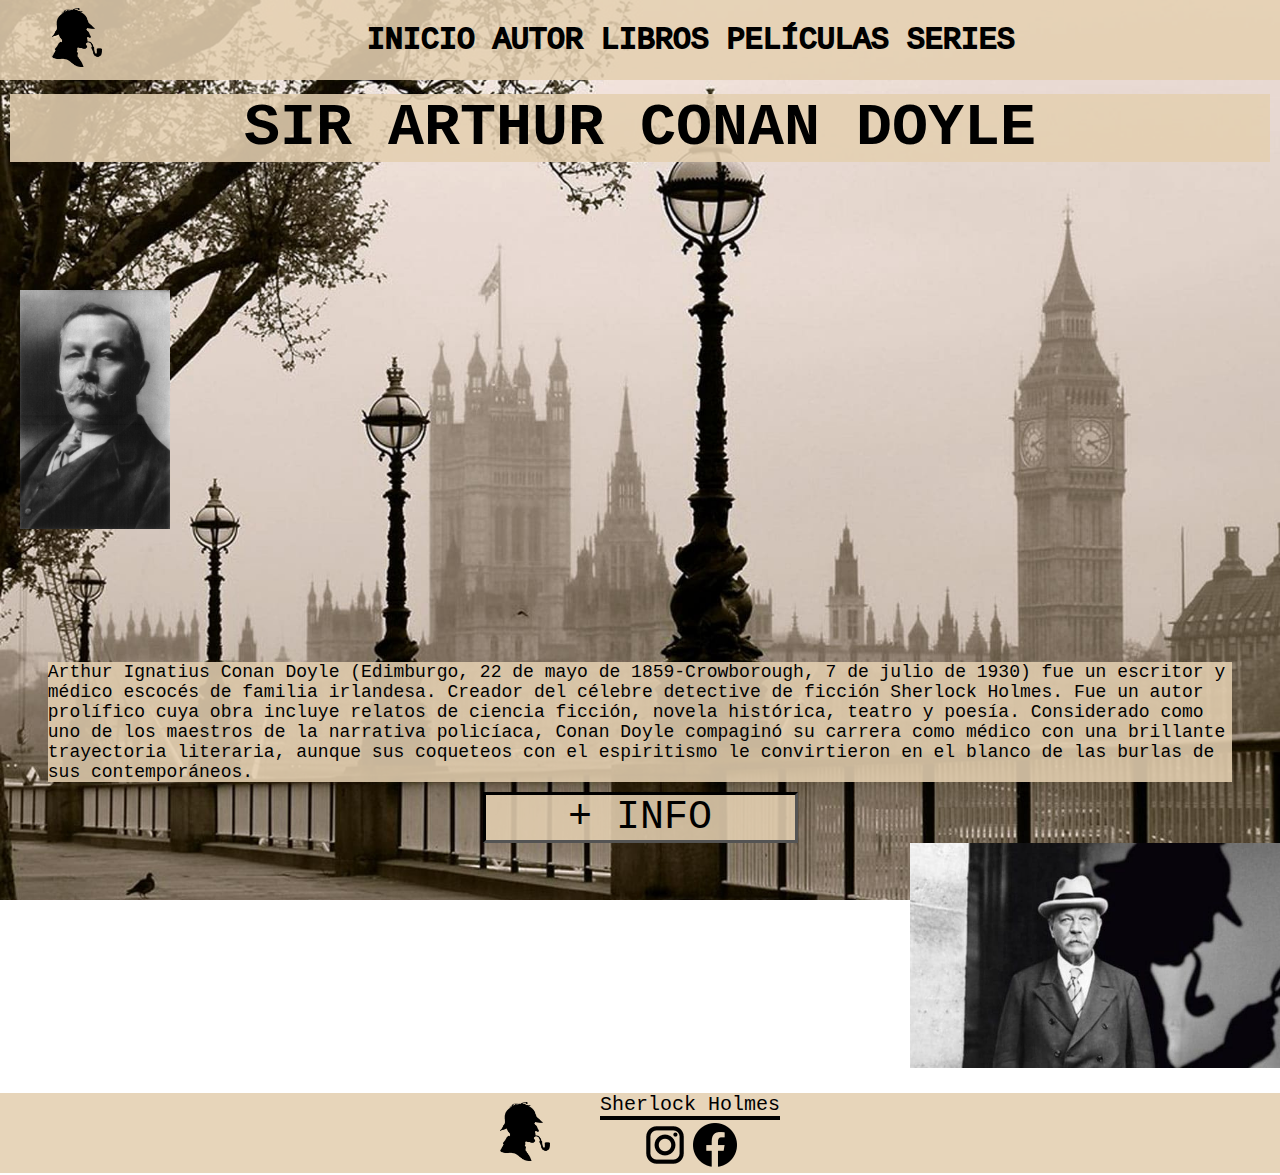
==== pages/autor.html @ 27dd957d "menu hamburguesa autor-2" ====
<!DOCTYPE html>
<html lang="en">
    <head>
        <meta charset="UTF-8">
        <meta http-equiv="X-UA-Compatible" content="IE=edge">
        <meta name="viewport" content="width=device-width, initial-scale=1.0">
        <!-- keywords -->
        <meta name="keywords" content="sherlock holmes, libros sherlock holmes, peliculas sherlock holmes, series sherlock holmes, watson, detective, novela policial">
        <meta name="description" content="Página informativa exclusivamente dedicada a todas las adaptaciones de Sherlock Holmes">
        <meta name="author" content="Federico Balduino">
        <meta name="copyright" content="Sherlock Holmes">
        <!-- open graph -->
        <meta property="og: title" content="Sherlock Holmes">
        <meta property="og: description" content="Página informativa de Sherlock Holmes">
        <meta property="og: image" content="https://www.pngall.com/es/sherlock-holmes-png">
        <meta property="og: url" content="">
        <meta property="og: locale" content="es_Es">

        <title>Autor | Sr. Arthur Conan Doyle</title>
        <link rel="shortcut icon" href="../assets/img/logo-silueta.png" type="image/x-icon">
        <link rel="stylesheet" href="../css/style.css">
        <style>
            body{
            background-image: url(../assets/img/londres.jpg);
            background-size: cover;
            background-attachment: fixed;
            position: relative;
            min-height: 100vh;
            }
        </style>
    </head>

    <body>
    <!-- HEADER  -->
    <header>
        <div class="contenedor-header">
            <!-- LOGO SILUETA BARRA DE NAVEGACIÓN -->
            <div class="logo-silueta">
                <a href="../index.html"><img src="../assets/img/logo-silueta.png" alt="Silueta Sherlock Holmes"></a>
            </div>

            <!-- BOTONES BARRA DE NAVEGACIÓN -->
            <div class="botones-header">
                <nav> 
                    <ul class="nav-bar">
                        <li>
                            <a href="./index.html">INICIO</a>
                        </li>
                        <li>
                            <a href="./autor.html">AUTOR</a>
                        </li>
                        <li>
                            <a href="./pages/libros.html">LIBROS</a>
                        </li>
                        <li>
                            <a href="./pages/peliculas.html">PELÍCULAS</a>
                        </li>
                        <li>
                            <a href="./pages/series.html">SERIES</a>
                        </li>
                    </ul>      
                </nav>
            </div>

            <!-- MENU HAMBURGUESA -->
            <div class="respmenu">
                <nav>
                    <input type="checkbox" id="menu">
                    <label for="menu"> ☰ </label>
                    <ul class="respmenu-nav-bar">
                        <li class="inicio">
                            <a href="./index.html">INICIO</a>
                        </li>
                        <li class="autor">
                            <a href="./pages/autor.html">AUTOR</a>
                        </li>
                        <li>
                            <a href="./pages/libros.html">LIBROS</a>
                        </li>
                        <li>
                            <a href="./pages/peliculas.html">PELÍCULAS</a>
                        </li>
                        <li>
                            <a href="./pages/series.html">SERIES</a>
                        </li>
                    </ul>
                </nav>
            </div>
    </header>

    <!-- MAIN -->
    <main>
        <div class="contenedor-autor">
            <div class="artur-conan-doyle-1">
                <img src="../assets/img/conan-doyle/sir-arthur-conan-doyle.jpg" alt="Sir Arthur Conan Doyle">
            </div>

            <div class="titulo-biografia">
                <h1>
                    SIR ARTHUR CONAN DOYLE
                </h1>
            </div>

            <div class="biografia">
                <p>
                    Arthur Ignatius Conan Doyle (Edimburgo, 22 de mayo de 1859-Crowborough, 7 de julio de 1930) fue un escritor y médico escocés de familia irlandesa. Creador del célebre detective de ficción Sherlock Holmes. Fue un autor prolífico cuya obra incluye relatos de ciencia ficción, novela histórica, teatro y poesía. Considerado como uno de los maestros de la narrativa policíaca, Conan Doyle compaginó su carrera como médico con una brillante trayectoria literaria, aunque sus coqueteos con el espiritismo le convirtieron en el blanco de las burlas de sus contemporáneos.
                </p>
            </div>

            <div class="info-biografia">
                <a href="https://es.wikipedia.org/wiki/Arthur_Conan_Doyle">+ INFO</a>
            </div>

            <div class="artur-conan-doyle-2">
                <img src="../assets/img/conan-doyle/sir-arthur-conan-doyle-2.jpg" alt="Sir Arthur Conan Doyle">
            </div>
        </div>
    </main>
        
    <!-- FOOTER -->
    <footer>
        <section class="seccion-footer">
            <div class="contenedor-general-footer-icon">
                <!-- Silueta -->
                <div class="contenedor-footer icono-footer">
                    <a href="../pages/autor.html"><img src="../assets/img/logo-silueta.png" alt="Silueta Sherlock Holmes"></a>
                </div>
            </div>

            <div class="contenedor-general-footer-titulo-redes-sociales">
                <!-- Sherlock Holmes -->
                <div class="contenedor-footer titulo-footer">
                    <p>Sherlock Holmes</p>
                </div>

                <hr>

                <!-- REDES SOCIALES -->
                <!-- Instagram -->
                <div class="contenedor-footer-redes-sociales">
                    <div class="contenedor-footer instagram">
                        <a href="https://www.instagram.com/sherlock_holmes_official/?hl=es" target="_blank"><img src="../assets/img/redes-sociales/instagram.png" alt=""></a>
                    </div>
                    <!-- Facebook -->
                    <div class="contenedor-footer facebook">
                        <a href="https://es-la.facebook.com/groups/262504147646/" target="_blank"><img src="../assets/img/redes-sociales/facebook.png" alt=""></a>
                    </div>
                </div>
            </div>
        </section>
    </footer>
    </body>
</html>
---- css/style.css ----
@charset "UTF-8";
@import url("https://fonts.googleapis.com/css2?family=Source+Code+Pro&display=swap");
* {
  margin: 0;
  padding: 0;
  box-sizing: border-box; }

body {
  font-family: "Courier New", Courier, monospace; }

.contenedor-header {
  background-color: rgba(228, 207, 177, 0.877);
  display: flex;
  align-items: center;
  width: 100%;
  height: 80px;
  margin-bottom: 110px; }

.logo-silueta {
  background-color: rgba(228, 207, 177, 0.877);
  margin: 10px;
  padding: 10px;
  display: contents; }
  .logo-silueta img {
    margin-left: 52px;
    padding: 8;
    width: 50px; }

.botones-header {
  font-size: 30px;
  -webkit-text-stroke: 2px;
  width: 100%;
  display: flex;
  justify-content: space-around; }

.botones-header .nav-bar a {
  text-decoration: none;
  color: black; }

.nav-bar li {
  color: black;
  text-decoration: none;
  list-style: none;
  display: inline; }

.nav-bar a:hover {
  background-color: black;
  color: rgba(228, 207, 177, 0.877);
  transition: background-color .5s; }

main {
  min-height: 60vh;
  margin-left: 10px;
  margin-right: 10px; }

.historia-sherlock-holmes {
  padding: 0 3%;
  margin-top: -40px; }

.titulo-historia {
  text-align: center;
  background-color: rgba(228, 207, 177, 0.877);
  font-size: 50px; }

.contenido-historia {
  margin-top: 10px;
  text-align: left;
  background-color: rgba(228, 207, 177, 0.877);
  font-size: 22px;
  align-items: center;
  color: black; }

.biografia {
  padding: 0 3%;
  margin-top: 500px; }

.titulo-biografia {
  text-align: center;
  background-color: rgba(228, 207, 177, 0.877);
  font-size: 40px; }

.contenido-biografia {
  text-align: left;
  background-color: rgba(228, 207, 177, 0.877);
  font-size: 22px;
  align-items: center;
  color: black; }

.info a:hover {
  background-color: black;
  color: rgba(228, 207, 177, 0.877); }

.info a {
  text-decoration: none;
  font-style: none;
  color: black;
  background-color: rgba(228, 207, 177, 0.877);
  border-color: black;
  border-width: 3px;
  border-style: inset;
  font-size: 20px;
  display: flex;
  justify-content: center;
  width: 180px;
  transition: background-color .5s; }

footer {
  background-color: rgba(228, 207, 177, 0.877);
  width: 100%;
  height: 80px; }

.contenedor-footer img {
  width: 50px; }

.seccion-footer {
  display: flex;
  justify-content: center;
  gap: 50px;
  margin-top: 20px; }

.contenedor-footer-redes-sociales {
  display: flex;
  justify-content: center;
  align-items: center; }

.contenedor-footer-facebook img {
  width: 20px; }

.contenedor-footer-instagram img {
  width: 20px; }

.titulo-footer p {
  font-size: 20px; }

footer hr {
  height: 4px;
  background-color: black;
  border: black; }

.contenedor-general-footer-icon {
  display: flex;
  align-items: center; }

.titulo-biografia {
  text-align: center;
  background-color: rgba(228, 207, 177, 0.877);
  border-width: 2px;
  margin-top: -440px;
  font-size: 30px; }

.biografia p {
  text-align: left;
  background-color: rgba(228, 207, 177, 0.877);
  font-size: 18px;
  align-items: center;
  margin-top: 10px; }

/* IMÁGENES */
/* imagen1 */
.artur-conan-doyle-1 img {
  width: 150px;
  margin-top: 100px;
  margin-left: 10px; }

/* imagen2 */
.artur-conan-doyle-2 img {
  width: 400px;
  margin-left: 900px;
  background-color: rgba(228, 207, 177, 0.877);
  font-size: 50px; }

/* BOTON +INFO */
.info-biografia {
  display: flex;
  justify-content: center;
  margin-top: 10px;
  width: 100%; }

.info-biografia a {
  text-decoration: none;
  font-style: none;
  color: black;
  background-color: rgba(228, 207, 177, 0.877);
  border-color: black;
  border-width: 3px;
  border-style: inset;
  width: 25%;
  font-size: 40px;
  display: flex;
  justify-content: center; }

/* TITULOS (h1)*/
.libros {
  text-align: center;
  background-color: rgba(228, 207, 177, 0.877);
  border-width: 2px;
  margin-top: -70px;
  font-size: 30px; }

/* TITULOS DE LOS LIBROS */
.titulo {
  text-align: center;
  color: black;
  background-color: rgba(228, 207, 177, 0.877);
  border-color: black;
  border-width: 2px;
  border-style: inset;
  width: 100%;
  font-size: 30px;
  margin-top: 20px; }

/* RESUMENES (p) */
.resumen {
  text-align: center;
  background-color: rgba(228, 207, 177, 0.877);
  width: 100%;
  font-size: 22px;
  text-align: left;
  margin-top: 10px; }
  .resumen :first-letter {
    float: left;
    color: black;
    font-family: monospace;
    font-size: 400%;
    text-align: right;
    margin-left: 5px;
    margin-right: 20px; }

/* BOTON +INFO */
.info {
  display: flex;
  justify-content: center;
  margin-top: 10px;
  width: 100%; }
  .info a {
    text-decoration: none;
    font-style: none;
    color: black;
    background-color: rgba(228, 207, 177, 0.877);
    color: black;
    border-width: 3px;
    border-style: inset;
    width: 25%;
    font-size: 40px;
    display: flex;
    justify-content: center; }

/* <!-- ESTUDIO EN ESCARLATA - 1887 --> */
.imagen-estudio-en-escarlata-1887, .imagen-el-signo-de-los-cuatro-1890, .imagen-las-memorias-de-sherlock-holmes-1892-93, .imagen-el-regreso-de-sherlock-holmes-1903, .imagen-el-valle-del-terror-1914-15, .imagen-las-aventuras-de-sherlock-holmes-1891-92, .imagen-el-sabueso-de-los-baskervilles-1901-02, .imagen-su-ultima-reverencia-1908-17, .imagen-el-archivo-de-sherlock-holmes-1924-26 {
  margin-top: 20px;
  margin-right: 10px;
  margin-left: 10px;
  margin-bottom: 20px;
  float: left;
  width: 150px; }

/* El signo de los cuatro - 1890 */
.imagen-el-signo-de-los-cuatro-1890, .imagen-las-memorias-de-sherlock-holmes-1892-93, .imagen-el-regreso-de-sherlock-holmes-1903, .imagen-el-valle-del-terror-1914-15 {
  float: right; }

/* Las aventuras de Sherlock Holmes - 1891/92 */
.imagen-las-aventuras-de-sherlock-holmes-1891-92 {
  width: 135px; }

/* las-memorias-de-sherlock-holmes-1892-93 */
.imagen-las-memorias-de-sherlock-holmes-1892-93 {
  width: 90px; }

/* El sabueso de los Baskervilles - 1901/02 */
.imagen-el-sabueso-de-los-baskervilles-1901-02 {
  width: 85px; }

/* el-regreso-de-sherlock-holmes-1903 */
.imagen-el-regreso-de-sherlock-holmes-1903 {
  width: 100px; }

/* imagen-su-ultima-reverencia-1908-17 */
.imagen-su-ultima-reverencia-1908-17 {
  width: 100px; }

/* imagen-el-valle-del-terror-1914-15 */
.imagen-el-valle-del-terror-1914-15 {
  width: 125px; }

/* el-archivo-de-sherlock-holmes-1924-26 */
.imagen-el-archivo-de-sherlock-holmes-1924-26 {
  width: 110px; }

/* TITULO (h1)*/
.peliculas {
  text-align: center;
  background-color: rgba(228, 207, 177, 0.877);
  border-width: 2px;
  margin-top: -70px;
  font-size: 30px; }

.titulo-pelicula {
  text-align: center;
  color: black;
  background-color: rgba(228, 207, 177, 0.877);
  border-color: black;
  border-width: 2px;
  border-style: inset;
  width: 100%;
  font-size: 30px;
  margin-top: 20px; }

/* Resumen */
.resumen-pelicula {
  text-align: center;
  background-color: rgba(228, 207, 177, 0.877);
  width: 100%;
  font-size: 22px;
  text-align: left;
  margin-top: 10px; }
  .resumen-pelicula ::first-letter {
    float: left;
    color: black;
    font-family: monospace;
    font-size: 400%;
    text-align: right;
    margin-left: 5px;
    margin-right: 20px; }

/* Sherlock Holmes perplejo - 1900/1903 */
.imagen-sherlock-holmes-perplejo-1900-1903, .imagen-sherlock-holmes-1916, .imagen-el-regreso-de-sherlock-holmes-1929, .imagen-el-sabueso-de-los-baskervilles-1939, .imagen-la-voz-del-terror-1942, .imagen-sherlock-holmes-desafia-a-la-muerte-1943, .imagen-la-garra-escarlata-1944, .imagen-la-mujer-araña-1944, .imagen-la-dama-de-verde-1945, .imagen-terror-en-la-noche-1946, .imagen-el-sabueso-de-los-baskervilles-1959, .imagen-la-vida-privada-de-sherlock-holmes-1970, .imagen-ataque-al-orient-express-1976, .imagen-el-joven-sherlock-holmes-1985, .imagen-el-sabueso-de-los-baskervilles-1988, .imagen-sherlock-holmes-2009, .imagen-holmes-y-watson-madrid-days-2012, .imagen-holmes-y-watson-2018, .imagen-enola-holmes-2-2022, .imagen-sherlock-holmes-1922, .imagen-el-hombre-que-fue-sherlock-holmes-1937, .imagen-las-aventuras-de-sherlock-holmes-1939, .imagen-el-arma-secreta-1942, .imagen-sherlock-holmes-en-washington-1943, .imagen-la-perla-maldita-1944, .imagen-la-casa-del-terror-1945, .imagen-persecucion-en-argel-1945, .imagen-vestida-para-matar-1946, .imagen-el-collar-de-la-muerte-1962, .imagen-la-aventura-del-hermano-inteligente-de-sherlock-holmes-1975, .imagen-asesinato-por-decreto-1979, .imagen-sin-pistas-1988, .imagen-sherlock-holmes-en-caracas-1991, .imagen-sherlock-holmes-juego-de-sombras-2011, .imagen-mr-holmes-2015, .imagen-enola-holmes-2020 {
  margin-top: 20px;
  margin-right: 10px;
  margin-left: 10px;
  margin-bottom: 20px;
  float: left;
  width: 250px; }

/* sherlock-holmes-1916 */
.imagen-sherlock-holmes-1916, .imagen-el-regreso-de-sherlock-holmes-1929, .imagen-el-sabueso-de-los-baskervilles-1939, .imagen-la-voz-del-terror-1942, .imagen-sherlock-holmes-desafia-a-la-muerte-1943, .imagen-la-garra-escarlata-1944, .imagen-la-mujer-araña-1944, .imagen-la-dama-de-verde-1945, .imagen-terror-en-la-noche-1946, .imagen-el-sabueso-de-los-baskervilles-1959, .imagen-la-vida-privada-de-sherlock-holmes-1970, .imagen-ataque-al-orient-express-1976, .imagen-el-joven-sherlock-holmes-1985, .imagen-el-sabueso-de-los-baskervilles-1988, .imagen-sherlock-holmes-2009, .imagen-holmes-y-watson-madrid-days-2012, .imagen-holmes-y-watson-2018, .imagen-enola-holmes-2-2022 {
  float: right;
  width: 150px; }

/* sherlock-holmes-1922 */
.imagen-sherlock-holmes-1922 {
  width: 100px; }

/* el-regreso-de-sherlock-holmes-1929 */
.imagen-el-regreso-de-sherlock-holmes-1929 {
  width: 120px; }

/* el-hombre-que-fue-sherlock-holmes-1937 */
.imagen-el-hombre-que-fue-sherlock-holmes-1937 {
  width: 90px; }

/* el-sabueso-de-los-baskervilles-1939 */
.imagen-el-sabueso-de-los-baskervilles-1939 {
  width: 105px; }

/* las-aventuras-de-sherlock-holmes-1939 */
.imagen-las-aventuras-de-sherlock-holmes-1939 {
  width: 135px; }

/* la-voz-del-terror-1942 */
.imagen-la-voz-del-terror-1942 {
  width: 115px; }

/* el-arma-secreta-1942 */
.imagen-el-arma-secreta-1942 {
  width: 55px; }

/* sherlock-holmes-desafia-a-la-muerte-1943 */
.imagen-sherlock-holmes-desafia-a-la-muerte-1943 {
  width: 55px; }

/* sherlock-holmes-en-washington-1943 */
.imagen-sherlock-holmes-en-washington-1943 {
  width: 39px; }

/* la-garra-escarlata-1944 */
.imagen-la-garra-escarlata-1944 {
  width: 125px; }

/* la-perla-maldita-1944 */
.imagen-la-perla-maldita-1944 {
  width: 56px; }

/* la-mujer-araña-1944 */
.imagen-la-mujer-araña-1944 {
  width: 55px; }

/* la-casa-del-terror-1945 */
.imagen-la-casa-del-terror-1945 {
  width: 40px; }

/* la-dama-de-verde-1945 */
.imagen-la-dama-de-verde-1945 {
  width: 90px; }

/* persecucion-en-argel-1945 */
.imagen-persecucion-en-argel-1945 {
  width: 40px; }

/* terror-en-la-noche-1946 */
.imagen-terror-en-la-noche-1946 {
  width: 120px; }

/* vestida-para-matar-1946 */
.imagen-vestida-para-matar-1946 {
  width: 115px; }

/* el-sabueso-de-los-baskervilles-1959 */
.imagen-el-sabueso-de-los-baskervilles-1959 {
  width: 120px; }

/* el-collar-de-la-muerte-1962 */
.imagen-el-collar-de-la-muerte-1962 {
  width: 70px; }

/* la-vida-privada-de-sherlock-holmes-1970 */
.imagen-la-vida-privada-de-sherlock-holmes-1970 {
  width: 125px; }

/* la-aventura-del-hermano-inteligente-de-sherlock-holmes-1975 */
.imagen-la-aventura-del-hermano-inteligente-de-sherlock-holmes-1975 {
  width: 120px; }

/* ataque-al-orient-express-1976 */
.imagen-ataque-al-orient-express-1976 {
  width: 115px; }

/* asesinato-por-decreto-1979 */
.imagen-asesinato-por-decreto-1979 {
  width: 100px; }

/* el-joven-sherlock-holmes-1985 */
.imagen-el-joven-sherlock-holmes-1985 {
  width: 100px; }

/* sin-pistas-1988 */
.imagen-sin-pistas-1988 {
  width: 50px; }

/* el-sabueso-de-los-baskervilles-1988 */
.imagen-el-sabueso-de-los-baskervilles-1988 {
  width: 90px; }

/* sherlock-holmes-en-caracas-1991 */
.imagen-sherlock-holmes-en-caracas-1991 {
  width: 20px; }

/* sherlock-holmes-2009 */
.imagen-sherlock-holmes-2009 {
  width: 85px; }

/* sherlock-holmes-juego-de-sombras-2011 */
.imagen-sherlock-holmes-juego-de-sombras-2011 {
  width: 100px; }

/* holmes-&-watson-madrid-days-2012 */
.imagen-holmes-y-watson-madrid-days-2012 {
  width: 90px; }

/* mr-holmes-2015 */
.imagen-mr-holmes-2015 {
  width: 120px; }

/* holmes-&-watson-2018 */
.imagen-holmes-y-watson-2018 {
  width: 75px; }

/* enola-holmes-2020 */
.imagen-enola-holmes-2020 {
  width: 70px; }

/* enola-holmes-2-2022 */
.imagen-enola-holmes-2-2022 {
  width: 105px; }

.series {
  text-align: center;
  background-color: rgba(228, 207, 177, 0.877);
  border-width: 2px;
  margin-top: -70px;
  font-size: 30px; }

.titulo-series {
  text-align: center;
  color: black;
  background-color: rgba(228, 207, 177, 0.877);
  border-color: black;
  border-width: 2px;
  border-style: inset;
  width: 100%;
  font-size: 30px;
  margin-top: 20px; }

.resumen-series {
  text-align: center;
  background-color: rgba(228, 207, 177, 0.877);
  width: 100%;
  font-size: 22px;
  text-align: left;
  margin-top: 10px; }
  .resumen-series ::first-letter {
    float: left;
    color: black;
    font-family: monospace;
    font-size: 400%;
    text-align: right;
    margin-left: 5px;
    margin-right: 20px; }

/* las-aventuras-de-sherlock-holmes-1984-1994 */
.imagen-las-aventuras-de-sherlock-holmes-1984-1994, .imagen-sherlock-holmes-en-el-siglo-xxii-1999-2001, .imagen-elementary-2012-2019, .imagen-sherlock-2010-2017 {
  margin-top: 20px;
  margin-right: 10px;
  margin-left: 10px;
  margin-bottom: 20px;
  float: left;
  width: 110px; }

/* sherlock-holmes-en-el-siglo-xxii-1999-2001 */
.imagen-sherlock-holmes-en-el-siglo-xxii-1999-2001, .imagen-elementary-2012-2019 {
  float: right;
  width: 145px; }

/* sherlock-2010-2017 */
.imagen-sherlock-2010-2017 {
  width: 125px; }

/* elementary-2012-2019 */
.imagen-elementary-2012-2019 {
  width: 150px; }

@media (min-width: 1023px) {
  /* MENU HAMBURGUESA DESKTOP */
  .respmenu {
    display: none; } }

@media (min-width: 320px) and (max-width: 768px) {
  /* MENU HAMBURGUESA MOBILE */
  .respmenu ul {
    display: none; }
  .respmenu input:checked ~ ul {
    display: block;
    top: 80px;
    position: absolute;
    right: 0px; }
  .respmenu input {
    display: none; }
  .respmenu label {
    box-sizing: border-box;
    display: inline-block;
    border: 2px solid black;
    border-radius: 5px;
    width: 50px;
    height: 50px;
    line-height: 50px;
    font-weight: bold;
    text-align: center;
    user-select: none; }
  /* Estilo del boton cuando se pasa el mouse por encima*/
  .respmenu label:hover {
    background: rgba(228, 207, 177, 0.877); }
  /* Estilo del boton cuando el menú está expandido*/
  .respmenu input:checked ~ label {
    background: rgba(228, 207, 177, 0.877); }
  .respmenu ul {
    margin-top: 0;
    padding: 0;
    width: 200px; }
  .respmenu li {
    display: block;
    background: black;
    margin: 0;
    padding: 10px;
    list-style: none;
    border-bottom: 1px solid rgba(228, 207, 177, 0.877); }
    .respmenu li a {
      text-decoration: none;
      color: rgba(228, 207, 177, 0.877); }
  /*Estilo cuando el mouse pasa encima de cada link del menu*/
  .respmenu li:hover {
    filter: brightness(110%); }
    .respmenu li:hover a:hover {
      background: rgba(228, 207, 177, 0.877);
      color: black; }
  .botones-header {
    display: none; }
  .contenedor-header {
    justify-content: space-around; }
  /* PÁGINA LIBROS */
  .libros {
    font-size: 20px; }
  .titulo {
    font-size: 15px; }
  .resumen {
    font-size: 15px; }
  .imagen {
    display: flex;
    justify-content: center; }
  .info {
    display: flex;
    justify-content: center;
    margin-top: 10px; }
    .info a {
      text-decoration: none;
      font-style: none;
      color: black;
      background: rgba(228, 207, 177, 0.877);
      border-color: black;
      border-width: 3px;
      border-style: inset;
      font-size: 20px;
      display: flex;
      justify-content: center;
      width: 180px; }
  .contenedor-header {
    background: rgba(228, 207, 177, 0.877); }
  .libros {
    background: rgba(228, 207, 177, 0.877); }
  .titulo {
    background: rgba(228, 207, 177, 0.877); }
  .resumen {
    background: rgba(228, 207, 177, 0.877); }
  .titulo-biografia {
    font-size: 5px;
    color: #20e207; } }

@media (min-width: 768px) and (max-width: 1023px) {
  /* MENU HAMBURGUESA TABLET */
  .respmenu ul {
    display: none; }
  .respmenu input:checked ~ ul {
    display: block;
    top: 80px;
    position: absolute;
    right: 0px; }
  .respmenu input {
    display: none; }
  .respmenu label {
    box-sizing: border-box;
    display: inline-block;
    border: 2px solid black;
    border-radius: 5px;
    width: 50px;
    height: 50px;
    line-height: 50px;
    font-weight: bold;
    text-align: center;
    user-select: none; }
  /* Estilo del boton cuando se pasa el mouse por encima*/
  .respmenu label:hover {
    background: rgba(228, 207, 177, 0.877); }
  /* Estilo del boton cuando el menú está expandido*/
  .respmenu input:checked ~ label {
    background: rgba(228, 207, 177, 0.877); }
  .respmenu ul {
    margin-top: 0;
    padding: 0;
    width: 200px; }
  .respmenu li {
    display: block;
    background: black;
    margin: 0;
    padding: 10px;
    list-style: none;
    border-bottom: 1px solid rgba(228, 207, 177, 0.877); }
  .respmenu li a {
    text-decoration: none;
    color: rgba(228, 207, 177, 0.877); }
  /*Estilo cuando el mouse pasa encima de cada link del menu*/
  .respmenu li:hover {
    filter: brightness(110%); }
  .respmenu li a:hover {
    background: rgba(228, 207, 177, 0.877);
    color: black; }
  .botones-header {
    display: none; }
  .contenedor-header {
    justify-content: space-around; }
  /* PAGINA LIBROS */
  .libros {
    font-size: 25px; }
  .titulo {
    font-size: 20px; } }
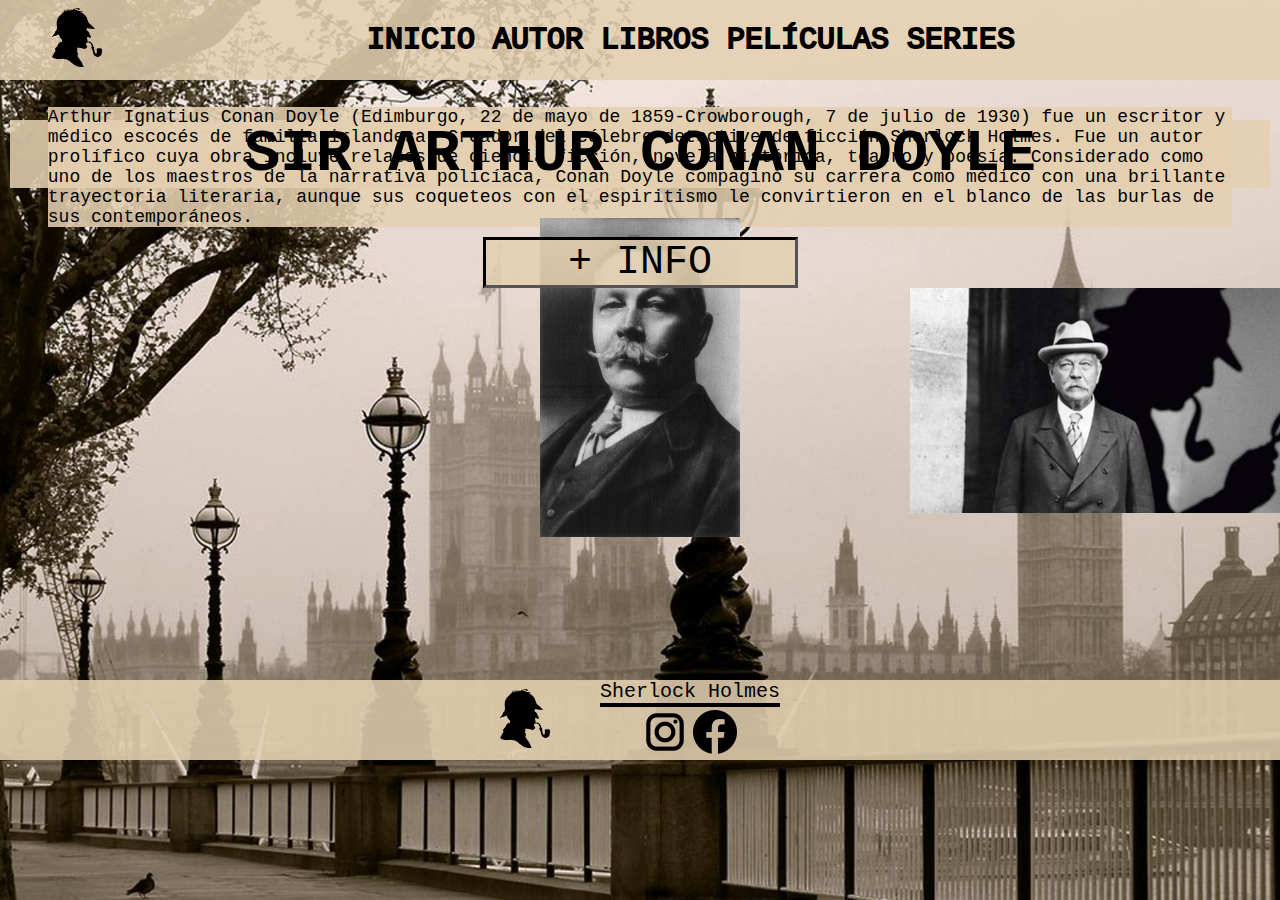
==== commit 8ccb7deb: "INDEX LISTO" ====
--- a/pages/autor.html
+++ b/pages/autor.html
@@ -44,19 +44,19 @@
                 <nav> 
                     <ul class="nav-bar">
                         <li>
-                            <a href="./index.html">INICIO</a>
+                            <a href="../index.html">INICIO</a>
                         </li>
                         <li>
-                            <a href="./autor.html">AUTOR</a>
+                            <a href="../autor.html">AUTOR</a>
                         </li>
                         <li>
-                            <a href="./pages/libros.html">LIBROS</a>
+                            <a href="../pages/libros.html">LIBROS</a>
                         </li>
                         <li>
-                            <a href="./pages/peliculas.html">PELÍCULAS</a>
+                            <a href="../pages/peliculas.html">PELÍCULAS</a>
                         </li>
                         <li>
-                            <a href="./pages/series.html">SERIES</a>
+                            <a href="../pages/series.html">SERIES</a>
                         </li>
                     </ul>      
                 </nav>
@@ -69,36 +69,37 @@
                     <label for="menu"> ☰ </label>
                     <ul class="respmenu-nav-bar">
                         <li class="inicio">
-                            <a href="./index.html">INICIO</a>
+                            <a href="../index.html">INICIO</a>
                         </li>
                         <li class="autor">
-                            <a href="./pages/autor.html">AUTOR</a>
+                            <a href="../pages/autor.html">AUTOR</a>
                         </li>
                         <li>
-                            <a href="./pages/libros.html">LIBROS</a>
+                            <a href="../pages/libros.html">LIBROS</a>
                         </li>
                         <li>
-                            <a href="./pages/peliculas.html">PELÍCULAS</a>
+                            <a href="../pages/peliculas.html">PELÍCULAS</a>
                         </li>
                         <li>
-                            <a href="./pages/series.html">SERIES</a>
+                            <a href="../pages/series.html">SERIES</a>
                         </li>
                     </ul>
                 </nav>
             </div>
+        </div>
     </header>
 
     <!-- MAIN -->
     <main>
         <div class="contenedor-autor">
-            <div class="artur-conan-doyle-1">
-                <img src="../assets/img/conan-doyle/sir-arthur-conan-doyle.jpg" alt="Sir Arthur Conan Doyle">
-            </div>
-
-            <div class="titulo-biografia">
+            <div class="titulo-autor">
                 <h1>
                     SIR ARTHUR CONAN DOYLE
                 </h1>
+            </div>
+
+            <div class="artur-conan-doyle-1">
+                <img src="../assets/img/conan-doyle/sir-arthur-conan-doyle.jpg" alt="Sir Arthur Conan Doyle">
             </div>
 
             <div class="biografia">
@@ -107,7 +108,7 @@
                 </p>
             </div>
 
-            <div class="info-biografia">
+            <div class="info">
                 <a href="https://es.wikipedia.org/wiki/Arthur_Conan_Doyle">+ INFO</a>
             </div>
 
--- a/css/style.css
+++ b/css/style.css
@@ -56,35 +56,33 @@
 .historia-sherlock-holmes {
   padding: 0 3%;
   margin-top: -40px; }
-
-.titulo-historia {
-  text-align: center;
-  background-color: rgba(228, 207, 177, 0.877);
-  font-size: 50px; }
-
-.contenido-historia {
-  margin-top: 10px;
-  text-align: left;
-  background-color: rgba(228, 207, 177, 0.877);
-  font-size: 22px;
-  align-items: center;
-  color: black; }
+  .historia-sherlock-holmes h1 {
+    text-align: center;
+    background-color: rgba(228, 207, 177, 0.877);
+    font-size: 50px; }
+  .historia-sherlock-holmes p {
+    margin-top: 10px;
+    text-align: left;
+    background-color: rgba(228, 207, 177, 0.877);
+    font-size: 22px;
+    align-items: center;
+    color: black; }
 
 .biografia {
   padding: 0 3%;
-  margin-top: 500px; }
-
-.titulo-biografia {
-  text-align: center;
-  background-color: rgba(228, 207, 177, 0.877);
-  font-size: 40px; }
-
-.contenido-biografia {
-  text-align: left;
-  background-color: rgba(228, 207, 177, 0.877);
-  font-size: 22px;
-  align-items: center;
-  color: black; }
+  margin-top: 40px; }
+  .biografia h2 {
+    text-align: center;
+    background-color: rgba(228, 207, 177, 0.877);
+    font-size: 50px;
+    margin-bottom: 480px; }
+  .biografia p {
+    margin-top: 10px;
+    text-align: left;
+    background-color: rgba(228, 207, 177, 0.877);
+    font-size: 22px;
+    align-items: center;
+    color: black; }
 
 .info a:hover {
   background-color: black;
@@ -141,27 +139,29 @@
   display: flex;
   align-items: center; }
 
-.titulo-biografia {
+.titulo-autor {
   text-align: center;
   background-color: rgba(228, 207, 177, 0.877);
   border-width: 2px;
-  margin-top: -440px;
+  margin-top: -70px;
   font-size: 30px; }
+
+/* imagen1 */
+.artur-conan-doyle-1 {
+  display: flex;
+  justify-content: center; }
+  .artur-conan-doyle-1 img {
+    width: 200px;
+    margin-top: 30px; }
 
 .biografia p {
   text-align: left;
   background-color: rgba(228, 207, 177, 0.877);
   font-size: 18px;
   align-items: center;
-  margin-top: 10px; }
+  margin-top: -470px; }
 
 /* IMÁGENES */
-/* imagen1 */
-.artur-conan-doyle-1 img {
-  width: 150px;
-  margin-top: 100px;
-  margin-left: 10px; }
-
 /* imagen2 */
 .artur-conan-doyle-2 img {
   width: 400px;
@@ -619,9 +619,16 @@
     background: rgba(228, 207, 177, 0.877); }
   .resumen {
     background: rgba(228, 207, 177, 0.877); }
-  .titulo-biografia {
-    font-size: 5px;
-    color: #20e207; } }
+  .artur-conan-doyle-1 {
+    margin-top: -120px;
+    width: 200px;
+    display: flex;
+    align-items: right;
+    justify-content: right; }
+  .artur-conan-doyle-2 {
+    width: 200px;
+    display: flex;
+    align-items: center; } }
 
 @media (min-width: 768px) and (max-width: 1023px) {
   /* MENU HAMBURGUESA TABLET */
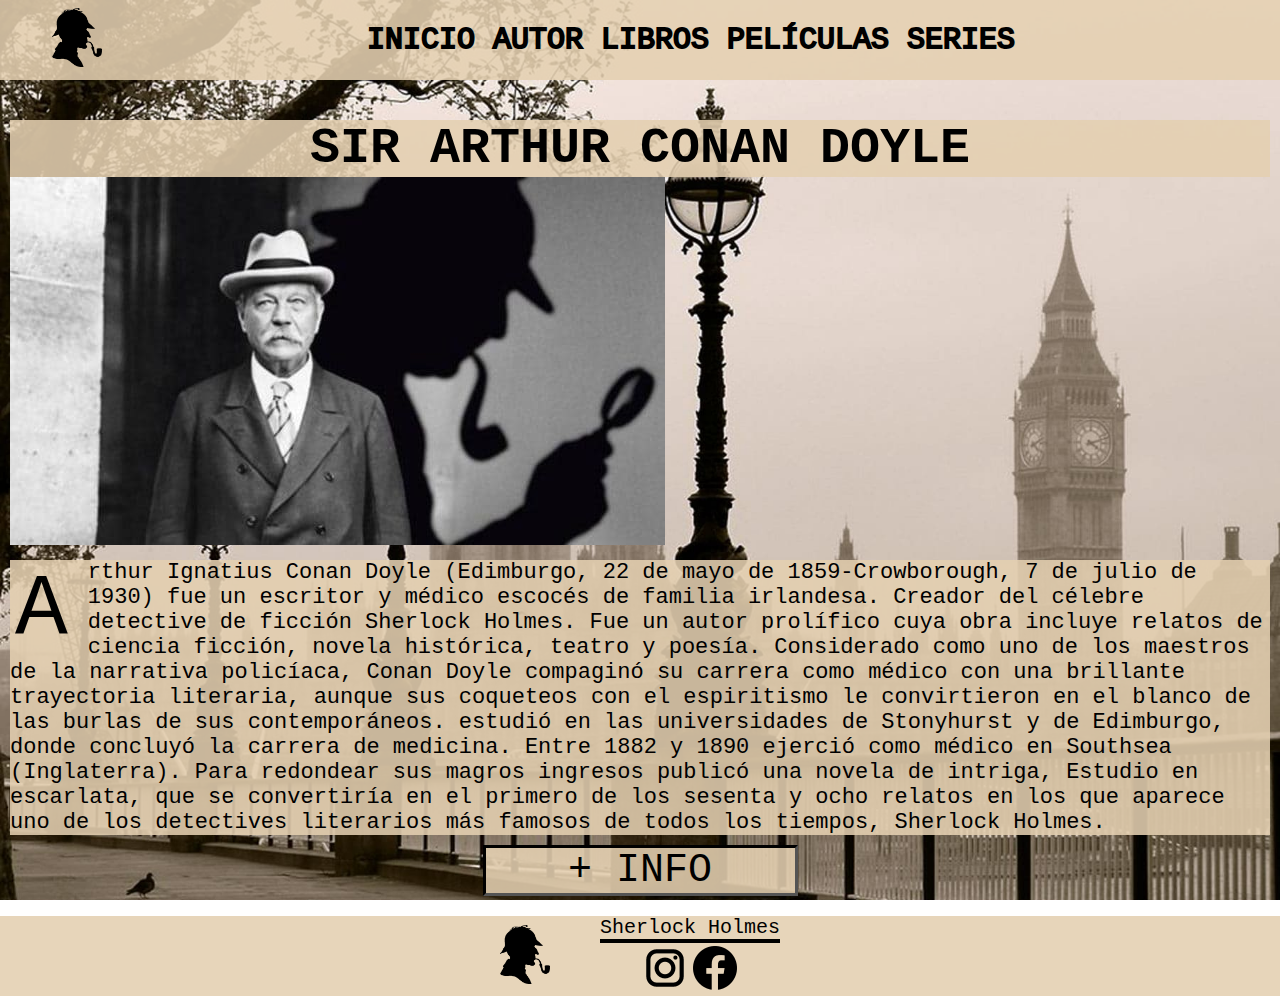
==== commit 6b27fd4d: "avances responsive" ====
--- a/pages/autor.html
+++ b/pages/autor.html
@@ -16,7 +16,7 @@
         <meta property="og: url" content="">
         <meta property="og: locale" content="es_Es">
 
-        <title>Autor | Sr. Arthur Conan Doyle</title>
+        <title> Autor | Sr. Arthur Conan Doyle </title>
         <link rel="shortcut icon" href="../assets/img/logo-silueta.png" type="image/x-icon">
         <link rel="stylesheet" href="../css/style.css">
         <style>
@@ -92,28 +92,24 @@
     <!-- MAIN -->
     <main>
         <div class="contenedor-autor">
-            <div class="titulo-autor">
+            <div class="autor">
                 <h1>
                     SIR ARTHUR CONAN DOYLE
                 </h1>
             </div>
 
-            <div class="artur-conan-doyle-1">
-                <img src="../assets/img/conan-doyle/sir-arthur-conan-doyle.jpg" alt="Sir Arthur Conan Doyle">
+            <div class="imagen-sir-srthur-conan-doyle">
+                <img class="imagen-conan-doyle" src="../assets/img/conan-doyle/sir-arthur-conan-doyle-2.jpg" alt="Sir Arthur Conan Doyle">
             </div>
 
-            <div class="biografia">
+            <div class="resumen">
                 <p>
-                    Arthur Ignatius Conan Doyle (Edimburgo, 22 de mayo de 1859-Crowborough, 7 de julio de 1930) fue un escritor y médico escocés de familia irlandesa. Creador del célebre detective de ficción Sherlock Holmes. Fue un autor prolífico cuya obra incluye relatos de ciencia ficción, novela histórica, teatro y poesía. Considerado como uno de los maestros de la narrativa policíaca, Conan Doyle compaginó su carrera como médico con una brillante trayectoria literaria, aunque sus coqueteos con el espiritismo le convirtieron en el blanco de las burlas de sus contemporáneos.
+                    Arthur Ignatius Conan Doyle (Edimburgo, 22 de mayo de 1859-Crowborough, 7 de julio de 1930) fue un escritor y médico escocés de familia irlandesa. Creador del célebre detective de ficción Sherlock Holmes. Fue un autor prolífico cuya obra incluye relatos de ciencia ficción, novela histórica, teatro y poesía. Considerado como uno de los maestros de la narrativa policíaca, Conan Doyle compaginó su carrera como médico con una brillante trayectoria literaria, aunque sus coqueteos con el espiritismo le convirtieron en el blanco de las burlas de sus contemporáneos. estudió en las universidades de Stonyhurst y de Edimburgo, donde concluyó la carrera de medicina. Entre 1882 y 1890 ejerció como médico en Southsea (Inglaterra). Para redondear sus magros ingresos publicó una novela de intriga, Estudio en escarlata, que se convertiría en el primero de los sesenta y ocho relatos en los que aparece uno de los detectives literarios más famosos de todos los tiempos, Sherlock Holmes.
                 </p>
             </div>
 
             <div class="info">
                 <a href="https://es.wikipedia.org/wiki/Arthur_Conan_Doyle">+ INFO</a>
-            </div>
-
-            <div class="artur-conan-doyle-2">
-                <img src="../assets/img/conan-doyle/sir-arthur-conan-doyle-2.jpg" alt="Sir Arthur Conan Doyle">
             </div>
         </div>
     </main>
--- a/css/style.css
+++ b/css/style.css
@@ -74,12 +74,11 @@
   .biografia h2 {
     text-align: center;
     background-color: rgba(228, 207, 177, 0.877);
-    font-size: 50px;
-    margin-bottom: 480px; }
+    font-size: 50px; }
   .biografia p {
     margin-top: 10px;
     text-align: left;
-    background-color: rgba(228, 207, 177, 0.877);
+    background-color: green;
     font-size: 22px;
     align-items: center;
     color: black; }
@@ -139,19 +138,19 @@
   display: flex;
   align-items: center; }
 
-.titulo-autor {
+.autor h1 {
   text-align: center;
   background-color: rgba(228, 207, 177, 0.877);
   border-width: 2px;
   margin-top: -70px;
-  font-size: 30px; }
-
-/* imagen1 */
-.artur-conan-doyle-1 {
+  font-size: 50px; }
+
+/* imagen2 */
+.artur-conan-doyle-2 {
   display: flex;
   justify-content: center; }
-  .artur-conan-doyle-1 img {
-    width: 200px;
+  .artur-conan-doyle-2 img {
+    width: 600px;
     margin-top: 30px; }
 
 .biografia p {
@@ -159,16 +158,9 @@
   background-color: rgba(228, 207, 177, 0.877);
   font-size: 18px;
   align-items: center;
-  margin-top: -470px; }
+  margin-top: 30px; }
 
 /* IMÁGENES */
-/* imagen2 */
-.artur-conan-doyle-2 img {
-  width: 400px;
-  margin-left: 900px;
-  background-color: rgba(228, 207, 177, 0.877);
-  font-size: 50px; }
-
 /* BOTON +INFO */
 .info-biografia {
   display: flex;
@@ -585,9 +577,6 @@
     display: none; }
   .contenedor-header {
     justify-content: space-around; }
-  /* PÁGINA LIBROS */
-  .libros {
-    font-size: 20px; }
   .titulo {
     font-size: 15px; }
   .resumen {
@@ -613,22 +602,85 @@
       width: 180px; }
   .contenedor-header {
     background: rgba(228, 207, 177, 0.877); }
+  .autor h1 {
+    font-size: 35px; }
+  .imagen-sir-srthur-conan-doyle {
+    display: flex;
+    justify-content: center; }
+    .imagen-sir-srthur-conan-doyle img {
+      width: 400px;
+      margin-top: 10px; }
+  /* PÁGINA LIBROS */
   .libros {
-    background: rgba(228, 207, 177, 0.877); }
-  .titulo {
-    background: rgba(228, 207, 177, 0.877); }
-  .resumen {
-    background: rgba(228, 207, 177, 0.877); }
-  .artur-conan-doyle-1 {
-    margin-top: -120px;
-    width: 200px;
-    display: flex;
-    align-items: right;
-    justify-content: right; }
-  .artur-conan-doyle-2 {
-    width: 200px;
-    display: flex;
-    align-items: center; } }
+    font-size: 20px; }
+  .imagen-estudio-en-escarlata-1887, .imagen-el-signo-de-los-cuatro-1890, .imagen-las-memorias-de-sherlock-holmes-1892-93, .imagen-el-regreso-de-sherlock-holmes-1903, .imagen-el-valle-del-terror-1914-15, .imagen-las-aventuras-de-sherlock-holmes-1891-92, .imagen-el-sabueso-de-los-baskervilles-1901-02, .imagen-su-ultima-reverencia-1908-17, .imagen-el-archivo-de-sherlock-holmes-1924-26 {
+    width: 200px; }
+  .imagen-el-signo-de-los-cuatro-1890, .imagen-las-memorias-de-sherlock-holmes-1892-93, .imagen-el-regreso-de-sherlock-holmes-1903, .imagen-el-valle-del-terror-1914-15 {
+    width: 200px; }
+  .imagen-las-aventuras-de-sherlock-holmes-1891-92 {
+    width: 200px; }
+  .imagen-las-memorias-de-sherlock-holmes-1892-93 {
+    width: 200px; }
+  .imagen-el-sabueso-de-los-baskervilles-1901-02 {
+    width: 200px; }
+  .imagen-el-regreso-de-sherlock-holmes-1903 {
+    width: 200px; }
+  .imagen-su-ultima-reverencia-1908-17 {
+    width: 200px; }
+  .imagen-el-valle-del-terror-1914-15 {
+    width: 200px; }
+  .imagen-el-archivo-de-sherlock-holmes-1924-26 {
+    width: 200px; }
+  .peliculas {
+    font-size: 20px; }
+  .imagen-sherlock-holmes-1916, .imagen-el-regreso-de-sherlock-holmes-1929, .imagen-el-sabueso-de-los-baskervilles-1939, .imagen-la-voz-del-terror-1942, .imagen-sherlock-holmes-desafia-a-la-muerte-1943, .imagen-la-garra-escarlata-1944, .imagen-la-mujer-araña-1944, .imagen-la-dama-de-verde-1945, .imagen-terror-en-la-noche-1946, .imagen-el-sabueso-de-los-baskervilles-1959, .imagen-la-vida-privada-de-sherlock-holmes-1970, .imagen-ataque-al-orient-express-1976, .imagen-el-joven-sherlock-holmes-1985, .imagen-el-sabueso-de-los-baskervilles-1988, .imagen-sherlock-holmes-2009, .imagen-holmes-y-watson-madrid-days-2012, .imagen-holmes-y-watson-2018, .imagen-enola-holmes-2-2022 {
+    width: 200px; }
+  .imagen-sherlock-holmes-1922 {
+    width: 200px; }
+  .imagen-el-regreso-de-sherlock-holmes-1929 {
+    width: 200px; }
+  .imagen-el-hombre-que-fue-sherlock-holmes-1937 {
+    width: 200px; }
+  .imagen-las-aventuras-de-sherlock-holmes-1939 {
+    width: 200px; }
+  .imagen-el-arma-secreta-1942 {
+    width: 200px; }
+  .imagen-sherlock-holmes-en-washington-1943 {
+    width: 200px; }
+  .imagen-la-perla-maldita-1944 {
+    width: 200px; }
+  .imagen-la-casa-del-terror-1945 {
+    width: 200px; }
+  .imagen-persecucion-en-argel-1945 {
+    width: 200px; }
+  .imagen-vestida-para-matar-1946 {
+    width: 200px; }
+  .imagen-el-collar-de-la-muerte-1962 {
+    width: 200px; }
+  .imagen-la-aventura-del-hermano-inteligente-de-sherlock-holmes-1975 {
+    width: 200px; }
+  .imagen-asesinato-por-decreto-1979 {
+    width: 200px; }
+  .imagen-sin-pistas-1988 {
+    width: 200px; }
+  .imagen-sherlock-holmes-en-caracas-1991 {
+    width: 200px; }
+  .imagen-sherlock-holmes-juego-de-sombras-2011 {
+    width: 200px; }
+  .imagen-mr-holmes-2015 {
+    width: 200px; }
+  .imagen-enola-holmes-2020 {
+    width: 200px; }
+  .series {
+    font-size: 20px; }
+  .imagen-las-aventuras-de-sherlock-holmes-1984-1994, .imagen-sherlock-holmes-en-el-siglo-xxii-1999-2001, .imagen-elementary-2012-2019, .imagen-sherlock-2010-2017 {
+    width: 200px; }
+  .imagen-sherlock-holmes-en-el-siglo-xxii-1999-2001, .imagen-elementary-2012-2019 {
+    width: 200px; }
+  .imagen-sherlock-2010-2017 {
+    width: 200px; }
+  .imagen-elementary-2012-2019 {
+    width: 200px; } }
 
 @media (min-width: 768px) and (max-width: 1023px) {
   /* MENU HAMBURGUESA TABLET */
@@ -686,4 +738,26 @@
   .libros {
     font-size: 25px; }
   .titulo {
-    font-size: 20px; } }
+    font-size: 20px; }
+  .peliculas {
+    font-size: 25px; }
+  .imagen-el-arma-secreta-1942 {
+    width: 100px; }
+  .imagen-sherlock-holmes-desafia-a-la-muerte-1943 {
+    width: 100px; }
+  .imagen-sherlock-holmes-en-washington-1943 {
+    width: 100px; }
+  .imagen-la-perla-maldita-1944 {
+    width: 130px; }
+  .imagen-la-mujer-araña-1944 {
+    width: 130px; }
+  .imagen-la-casa-del-terror-1945 {
+    width: 100px; }
+  .imagen-persecucion-en-argel-1945 {
+    width: 80px; }
+  .imagen-sin-pistas-1988 {
+    width: 130px; }
+  .imagen-sherlock-holmes-en-caracas-1991 {
+    width: 35px; }
+  .series {
+    font-size: 25px; } }
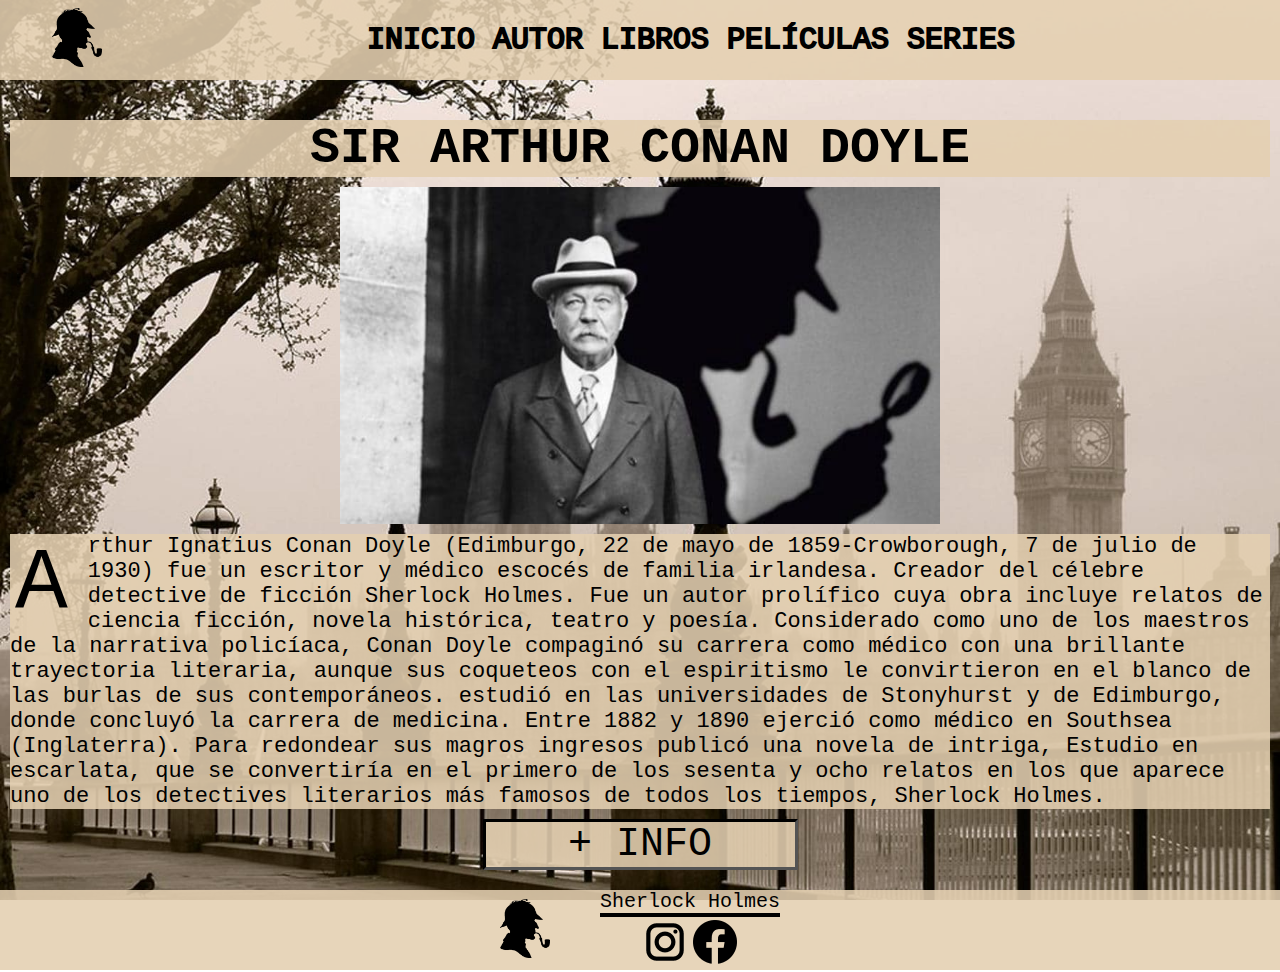
==== commit 90181196: "avances" ====
--- a/pages/autor.html
+++ b/pages/autor.html
@@ -114,37 +114,37 @@
         </div>
     </main>
         
-    <!-- FOOTER -->
-    <footer>
-        <section class="seccion-footer">
-            <div class="contenedor-general-footer-icon">
-                <!-- Silueta -->
-                <div class="contenedor-footer icono-footer">
-                    <a href="../pages/autor.html"><img src="../assets/img/logo-silueta.png" alt="Silueta Sherlock Holmes"></a>
-                </div>
-            </div>
-
-            <div class="contenedor-general-footer-titulo-redes-sociales">
-                <!-- Sherlock Holmes -->
-                <div class="contenedor-footer titulo-footer">
-                    <p>Sherlock Holmes</p>
+        <!-- FOOTER -->
+        <footer>
+            <section class="seccion-footer">
+                <div class="contenedor-general-footer-icon">
+                    <!-- Silueta -->
+                    <div class="contenedor-footer icono-footer">
+                        <a href="../pages/autor.html"><img src="../assets/img/logo-silueta.png" alt="Silueta Sherlock Holmes"></a>
+                    </div>
                 </div>
 
-                <hr>
+                <div class="contenedor-general-footer-titulo-redes-sociales">
+                    <!-- Sherlock Holmes -->
+                    <div class="contenedor-footer titulo-footer">
+                        <p>Sherlock Holmes</p>
+                    </div>
 
-                <!-- REDES SOCIALES -->
-                <!-- Instagram -->
-                <div class="contenedor-footer-redes-sociales">
-                    <div class="contenedor-footer instagram">
-                        <a href="https://www.instagram.com/sherlock_holmes_official/?hl=es" target="_blank"><img src="../assets/img/redes-sociales/instagram.png" alt=""></a>
-                    </div>
-                    <!-- Facebook -->
-                    <div class="contenedor-footer facebook">
-                        <a href="https://es-la.facebook.com/groups/262504147646/" target="_blank"><img src="../assets/img/redes-sociales/facebook.png" alt=""></a>
+                    <hr>
+
+                    <!-- REDES SOCIALES -->
+                    <!-- Instagram -->
+                    <div class="contenedor-footer-redes-sociales">
+                        <div class="contenedor-footer instagram">
+                            <a href="https://www.instagram.com/sherlock_holmes_official/?hl=es" target="_blank"><img src="../assets/img/redes-sociales/instagram.png" alt=""></a>
+                        </div>
+                        <!-- Facebook -->
+                        <div class="contenedor-footer facebook">
+                            <a href="https://es-la.facebook.com/groups/262504147646/" target="_blank"><img src="../assets/img/redes-sociales/facebook.png" alt=""></a>
+                        </div>
                     </div>
                 </div>
-            </div>
-        </section>
-    </footer>
+            </section>
+        </footer>
     </body>
 </html>--- a/css/style.css
+++ b/css/style.css
@@ -78,10 +78,12 @@
   .biografia p {
     margin-top: 10px;
     text-align: left;
-    background-color: green;
+    background-color: rgba(228, 207, 177, 0.877);
     font-size: 22px;
     align-items: center;
     color: black; }
+  .biografia .contenido-biografia {
+    margin-top: 10px; }
 
 .info a:hover {
   background-color: black;
@@ -146,12 +148,12 @@
   font-size: 50px; }
 
 /* imagen2 */
-.artur-conan-doyle-2 {
+.imagen-sir-srthur-conan-doyle {
   display: flex;
   justify-content: center; }
-  .artur-conan-doyle-2 img {
+  .imagen-sir-srthur-conan-doyle img {
     width: 600px;
-    margin-top: 30px; }
+    margin-top: 10px; }
 
 .biografia p {
   text-align: left;
@@ -608,7 +610,7 @@
     display: flex;
     justify-content: center; }
     .imagen-sir-srthur-conan-doyle img {
-      width: 400px;
+      width: 370px;
       margin-top: 10px; }
   /* PÁGINA LIBROS */
   .libros {
